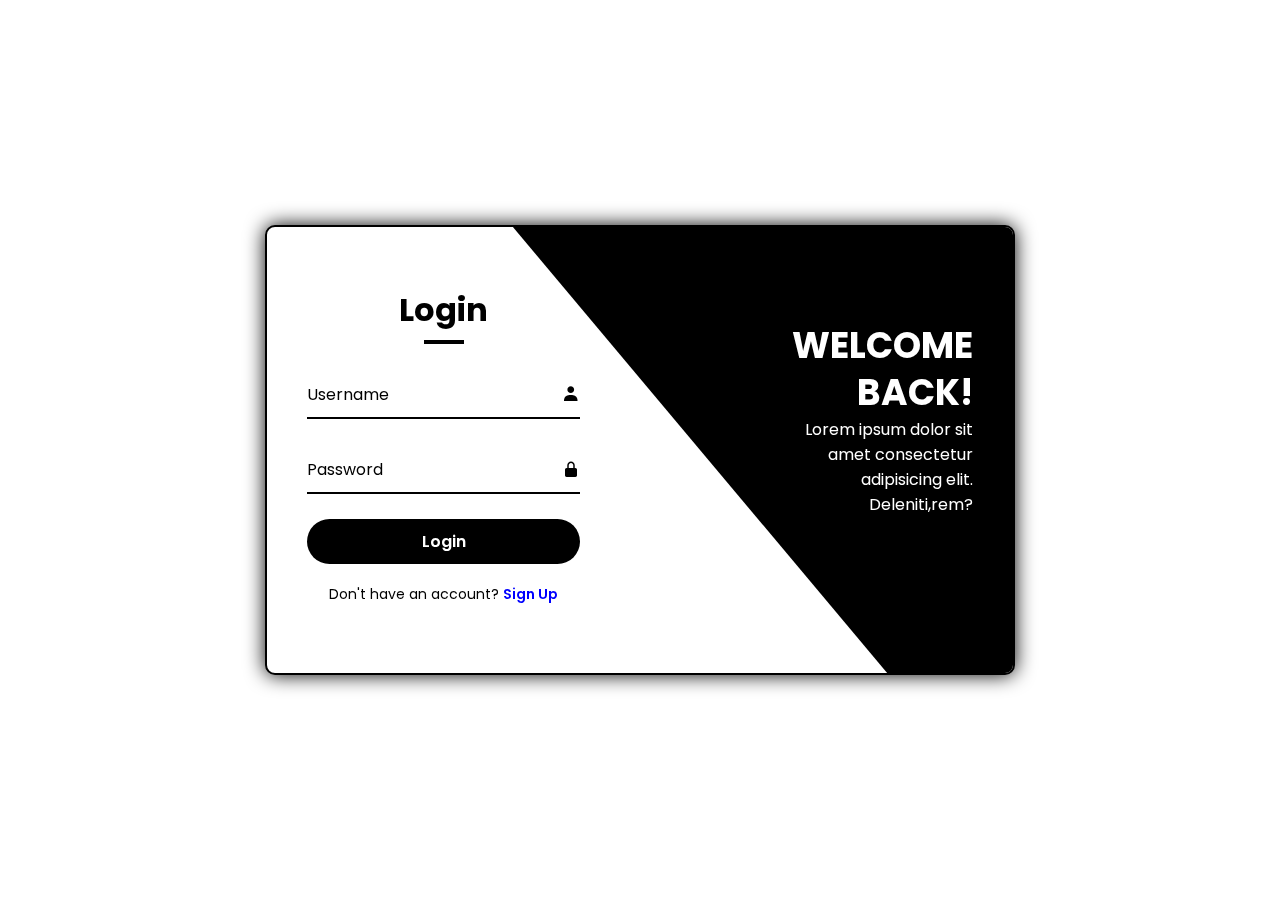
==== Day2( login and sign up)/index.html @ 2dbfa17a "upload" ====
<!DOCTYPE html>
<html lang="en">
<head>
    <meta charset="UTF-8">
    <meta name="viewport" content="width=device-width, initial-scale=1.0">
    <title>Login Register form</title>

    <!--Boxicons CDN-->
    <link href='https://unpkg.com/boxicons@2.1.4/css/boxicons.min.css' 
    rel='stylesheet'>

    <!-- css  -->
    <link rel="stylesheet" href="style.css">

</head>

<body>
   
    <div class="wrapper">
        <span class="rotate-bg"></span>
        <span class="rotate-bg2"></span>

        <div class="form-box login">
            <h2 class="title animation" style="--i:0; --j:21">Login</h2>
            <form action="#">

                <div class="input-box animation" style="--i:1; --j:22">
                    <input type="text" class="loginF" required>
                    <label for="">Username</label>
                    <i class='bx bxs-user'></i>
                </div>

                <div class="input-box animation"  style="--i:2; --j:23">
                    <input type="password" class=loginp required>
                    <label for="">Password</label>
                    <i class='bx bxs-lock-alt'></i>
                </div>
                <button type="submit" class="btn animation" style="--i:3; --j:24" >Login</button> 
                <div class="linkTxt animation" style="--i:5; --j:25">
                    <p>Don't have an account? <a href="#" class="register-link">Sign Up</a></p>
                </div>
            </form>
        </div>

        <div class="info-text login">
            <h2 class="animation" style="--i:0; --j:20">Welcome Back!</h2>
            <p class="animation" style="--i:1; --j:21">Lorem ipsum dolor sit amet consectetur adipisicing elit.
                Deleniti,rem?</p>
        </div>







        <div class="form-box register">

            <h2 class="title animation" style="--i:17; --j:0">Sign Up</h2>

            <form action="#">

                <div class="input-box animation" style="--i:18; --j:1">
                    <input type="text" required>
                    <label for="">Username</label>
                    <i class='bx bxs-user'></i>
                </div>

                <div class="input-box animation" style="--i:19; --j:2">
                    <input type="email" required>
                    <label for="">Email</label>
                    <i class='bx bxs-envelope'></i>
                </div>

                <div class="input-box animation" style="--i:20; --j:3">
                    <input type="password" required>
                    <label for="">Password</label>
                    <i class='bx bxs-lock-alt'></i>
                </div>

                <button type="submit" class="btn animation" style="--i:21;--j:4">Sign Up</button>

                <div class="linkTxt animation" style="--i:22; --j:5">
                    <p>Already have an account? <a href="#" class="login-link">Login</a></p>
                </div>

            </form>
        </div>

        <div class="info-text register">
            <h2 class="animation" style="--i:17; --j:0;">Welcome Back!</h2>
            <p class="animation" style="--i:18; --j:1;">Lorem ipsum dolor sit amet consectetur adipisicing elit.
                Deleniti,rem?</p>
        </div>

    </div>

    <!--Script.js-->
    <script src="script.js"></script>
</body>

</html>
---- Day2( login and sign up)/style.css ----
@import url('https://fonts.googleapis.com/css2?family=Poppins:wght@300;400;500;600;700;800&display=swap');

:root{
    --white: #fff;
    --black: #000; 
    --lightBulue: #17a;
}

*{
    margin: 0;
    padding: 0;
    box-sizing: border-box;
    font-family: 'Poppins', sans-serif;
}

body{
    display: flex;
    justify-content: center;
    align-items: center;
    min-height: 100vh;
}

.wrapper{
    position: relative;
    width: 750px;
    height: 450px;
    background: var(--white);
    border: 2px solid var(--black);
    border-radius: 10px;
    box-shadow: 0 0 20px var(--black);
    overflow: hidden;
}


.wrapper .form-box{
    position: absolute;
    top: 0;
    width: 50%;
    height: 100%;
    display: flex;
    justify-content: center;
    flex-direction: column;
}

.wrapper .form-box.login{
    left: 0;
    padding: 0 60px 0 40px;
}

.form-box h2{
    margin-bottom: 10px;
    position: relative;
    font-size: 32px;
    color: var(--black);
    text-align: center;
}

.form-box h2::after{
    content: "";
    position: absolute;
    bottom: -10px;
    left: 50%;
    transform: translateX(-50%);
    width: 40px;
    height: 4px;
    background: var(--black);
}

.form-box .input-box{
    position: relative;
    width: 100%;
    height: 50px;
    margin: 25px 0;
}

.input-box input{
    width: 100%;
    height: 100%;
    background: transparent;
    color: var(--black);
    font-size: 16px;
    font-weight: 500;
    border: none;
    outline: none;
    border-bottom: 2px solid var(--black);
    transition: .5s;
    padding-right: 23px;
}

.input-box input:focus,
.input-box input:valid{
    border-bottom-color: var(--lightBulue);
}

.input-box label{
    position: absolute;
    top: 50%;
    left: 0;
    transform: translateY(-50%);
    font-size: 16px;
    color: var(--black);
    pointer-events: none;
    transition: 0.5s;
}


.input-box input:focus~label,
.input-box input:valid~label{
    top: -5px;
    color: var(--lightBulue);
}


.input-box i{
    position: absolute;
    top: 50%;
    right: 0;
    transform: translateY(-50%);
    font-size: 18px;
    transition: 0.5s;
}

.input-box input:focus~i,
.input-box input:valid~i{
    color: var(--lightBulue);
}

form button{
    width: 100%;
    height: 45px;
    background-color: var(--black);
    color: var(--white);
    border: none;
    outline: none;
    border-radius: 40px;
    cursor: pointer;
    font-size: 16px;
    font-weight: 600;
    transition: .3s;
}

form button:hover{
    box-shadow: 0 0 10px rgba(0, 0, 0, 0.8);
}

form .linkTxt{
    font-size: 14px;
    color: var(--black);
    text-align: center;
    margin: 20px 0 10px;
}

.linkTxt p a{
    color: blue;
    text-decoration: none;
    font-weight: 600;
}

.wrapper .form-box.login .animation{
    transform: translateX(0);
    transition: 0.7s ease;
    opacity: 1;
    filter: blur(0);
    transition-delay: calc(.1s * var(--j));
}


.wrapper.active .form-box.login .animation{
    transform: translateX(-120%);
    opacity: 0;
    filter: blur(10px);
    transition-delay: calc(.1s * var(--i));
}






.wrapper .info-text{
    position: absolute;
    top: 0;
    width: 50%;
    height: 100%;
    display: flex;
    flex-direction: column;
    justify-content: center;
}

.wrapper .info-text.login{
    right: 0;
    text-align: right;
    padding: 0 40px 60px 150px;

}

.wrapper .info-text h2{
    font-size: 36px;
    color: var(--white);
    line-height: 1.3;
    text-transform: uppercase;
}

.wrapper .info-text p{
    font-size: 16px;
    color: var(--white);
}


.wrapper .info-text.login .animation{
    transform: translateX(0);
    opacity: 1;
    filter: blur(0);
    transition: 0.7s ease;
    transition-delay: calc(.1s * var(--j));
}
.wrapper.active .info-text.login .animation{
    transform: translateX(120px);
    opacity: 0;
    filter: blur(10px);
    transition: 0.7s ease;
    transition-delay: calc(.1s * var(--i));
}





.wrapper .rotate-bg{
    position: absolute;
    top: -4px;
    right: 0;
    width: 850px;
    height: 600px;
    background: #000;
    transform: rotate(10deg) skewY(40deg);
    transform-origin: bottom right;
    transition: 1.5s ease;
    transition-delay: 1.6s;
}

.wrapper.active .rotate-bg{
    transform: rotate(0) skewY(0);
    transition-delay: 0.5s;
}











.wrapper .form-box.register{
    padding: 0 40px 0 60px;
    right: 0;
}

.wrapper.active .form-box.register{
    pointer-events: auto;
}


.wrapper .form-box.register .animation{
    transform: translateX(120%);
    opacity: 0;
    filter: blur(10px);
    transition: .7s ease;
    transition-delay: calc(.1s * var(--j));
}

.wrapper.active .form-box.register .animation{
    transform: translateX(0);
    opacity: 1;
    filter: blur(0);
    transition-delay: calc(.1s * var(--i));
}



.wrapper .info-text.register{
    left: 0;
    text-align: left;
    padding: 0 150px 60px 40px;
    pointer-events: none;
}

.wrapper.active .info-text.register{
    pointer-events: auto;
}


.wrapper .info-text.register .animation{
    transform: translateX(-120%);
    opacity: 0;
    filter: blur(10px);
    transition: .7s ease;
    transition-delay: calc(.1s * var(--j));
}

.wrapper.active .info-text.register .animation{
    transform: translateX(0);
    opacity: 1;
    filter: blur(0);
    transition-delay: calc(.1s * var(--i));
}




.wrapper .rotate-bg2{
    position: absolute;
    top: 100%;
    left: 250px;
    width: 850px;
    height: 700px;
    background: var(--white);
    transform: rotate(0) skewY(0);
    transform-origin: bottom left;
    transition: 1.5s ease;
    transition-delay: 0.5s;
}

.wrapper.active .rotate-bg2{
    transform: rotate(-11deg) skewY(-40deg);
    transition-delay: 1.2s;
}
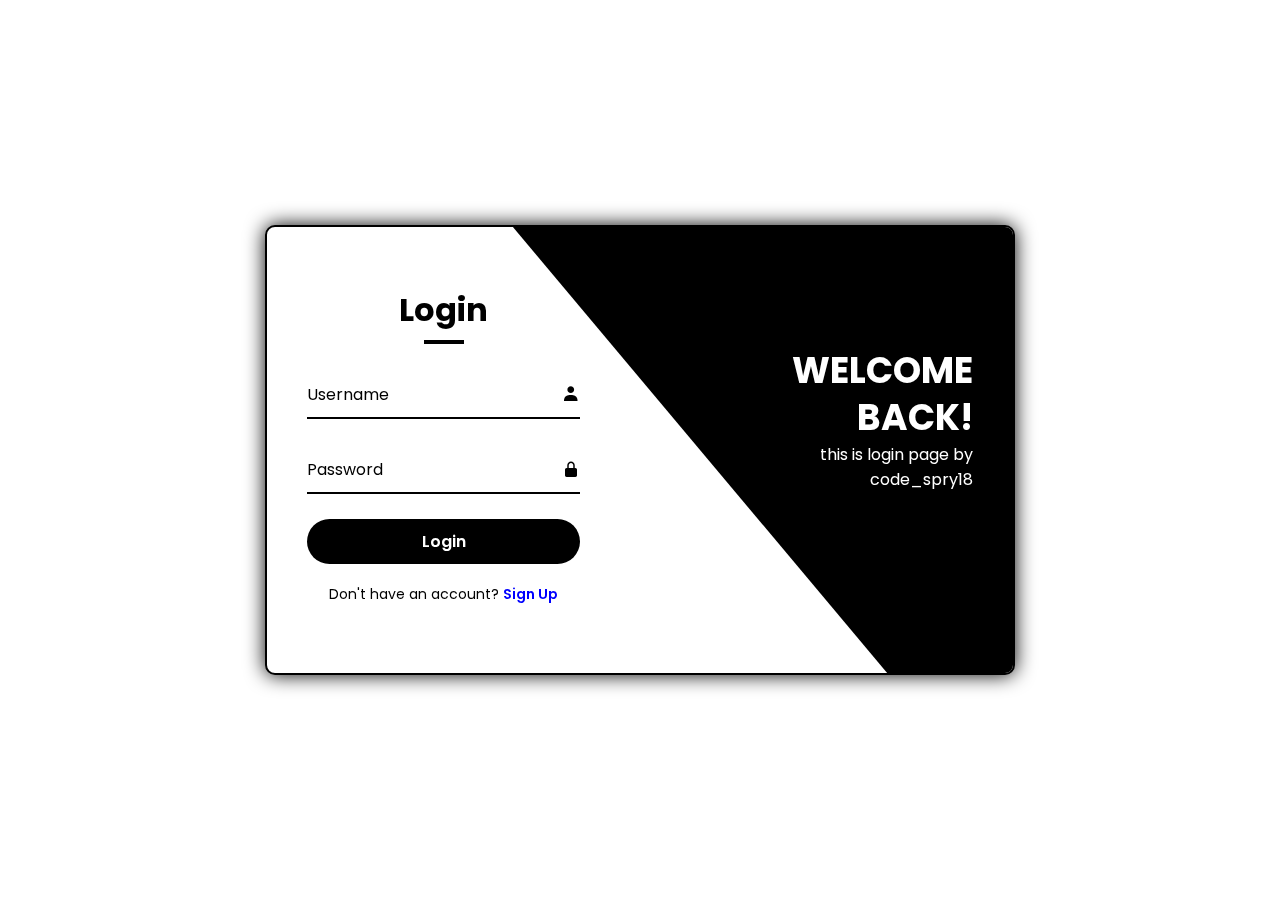
==== commit 533f719c: "modifid code" ====
--- a/Day2( login and sign up)/index.html
+++ b/Day2( login and sign up)/index.html
@@ -44,8 +44,7 @@
 
         <div class="info-text login">
             <h2 class="animation" style="--i:0; --j:20">Welcome Back!</h2>
-            <p class="animation" style="--i:1; --j:21">Lorem ipsum dolor sit amet consectetur adipisicing elit.
-                Deleniti,rem?</p>
+            <p class="animation" style="--i:1; --j:21">this is login page by code_spry18</p>
         </div>
 
 
@@ -88,9 +87,9 @@
         </div>
 
         <div class="info-text register">
-            <h2 class="animation" style="--i:17; --j:0;">Welcome Back!</h2>
-            <p class="animation" style="--i:18; --j:1;">Lorem ipsum dolor sit amet consectetur adipisicing elit.
-                Deleniti,rem?</p>
+            <h2 class="animation" style="--i:17; --j:0;">Welcome! </h2>
+            <p class="animation" style="--i:18; --j:1;">this is sign up page by code_spry18
+                </p>
         </div>
 
     </div>
